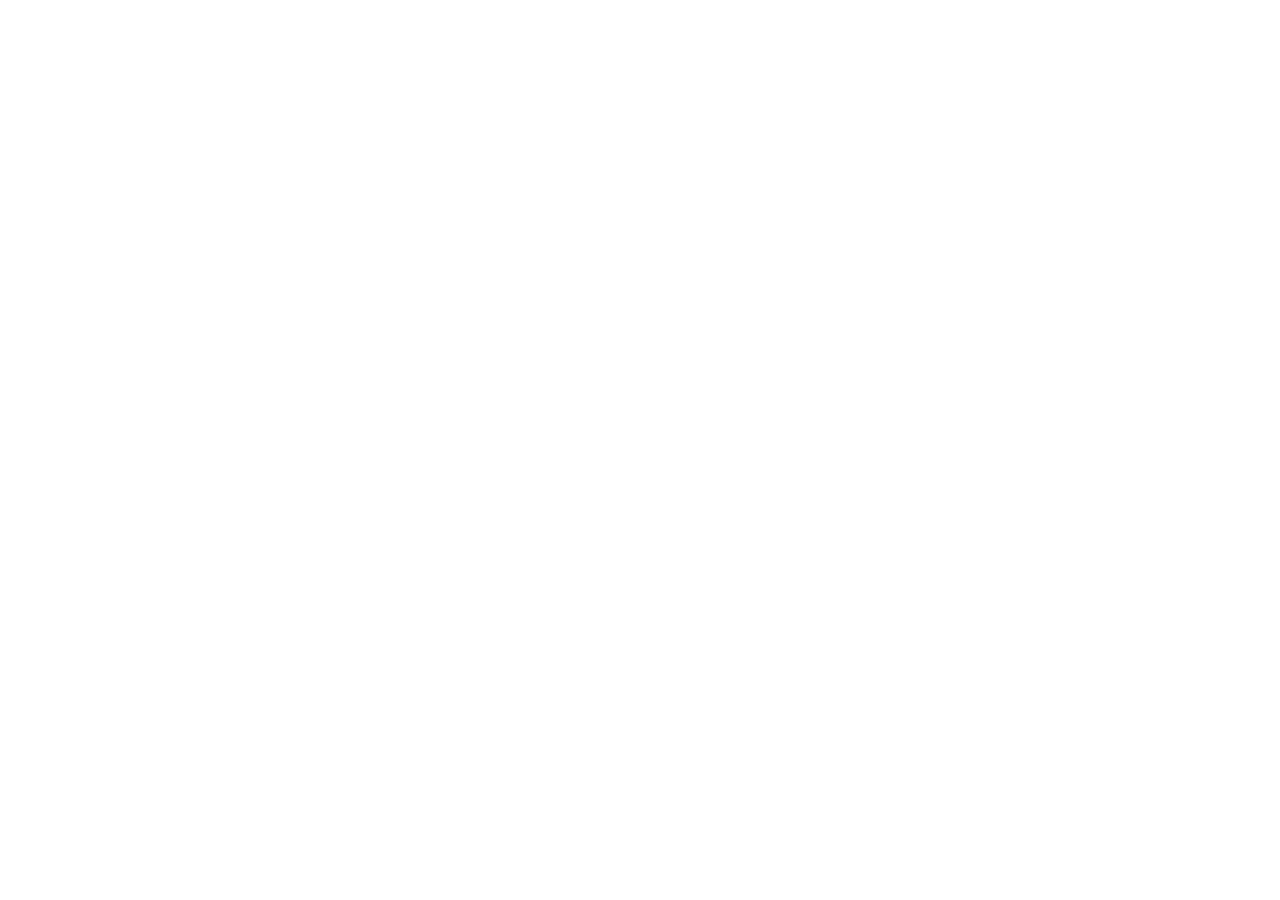
==== codigo/modulos/index.html @ 7b5ed676 "feat: add codigo folder" ====
<!DOCTYPE html>
<html lang="en">
<head>
    <meta charset="UTF-8">
    <meta name="viewport" content="width=device-width, initial-scale=1.0">
    <title>Cofee</title>
    <link rel="stylesheet" href="../assets/style.css">
</head>
<body>
    












    
</body>
</html>
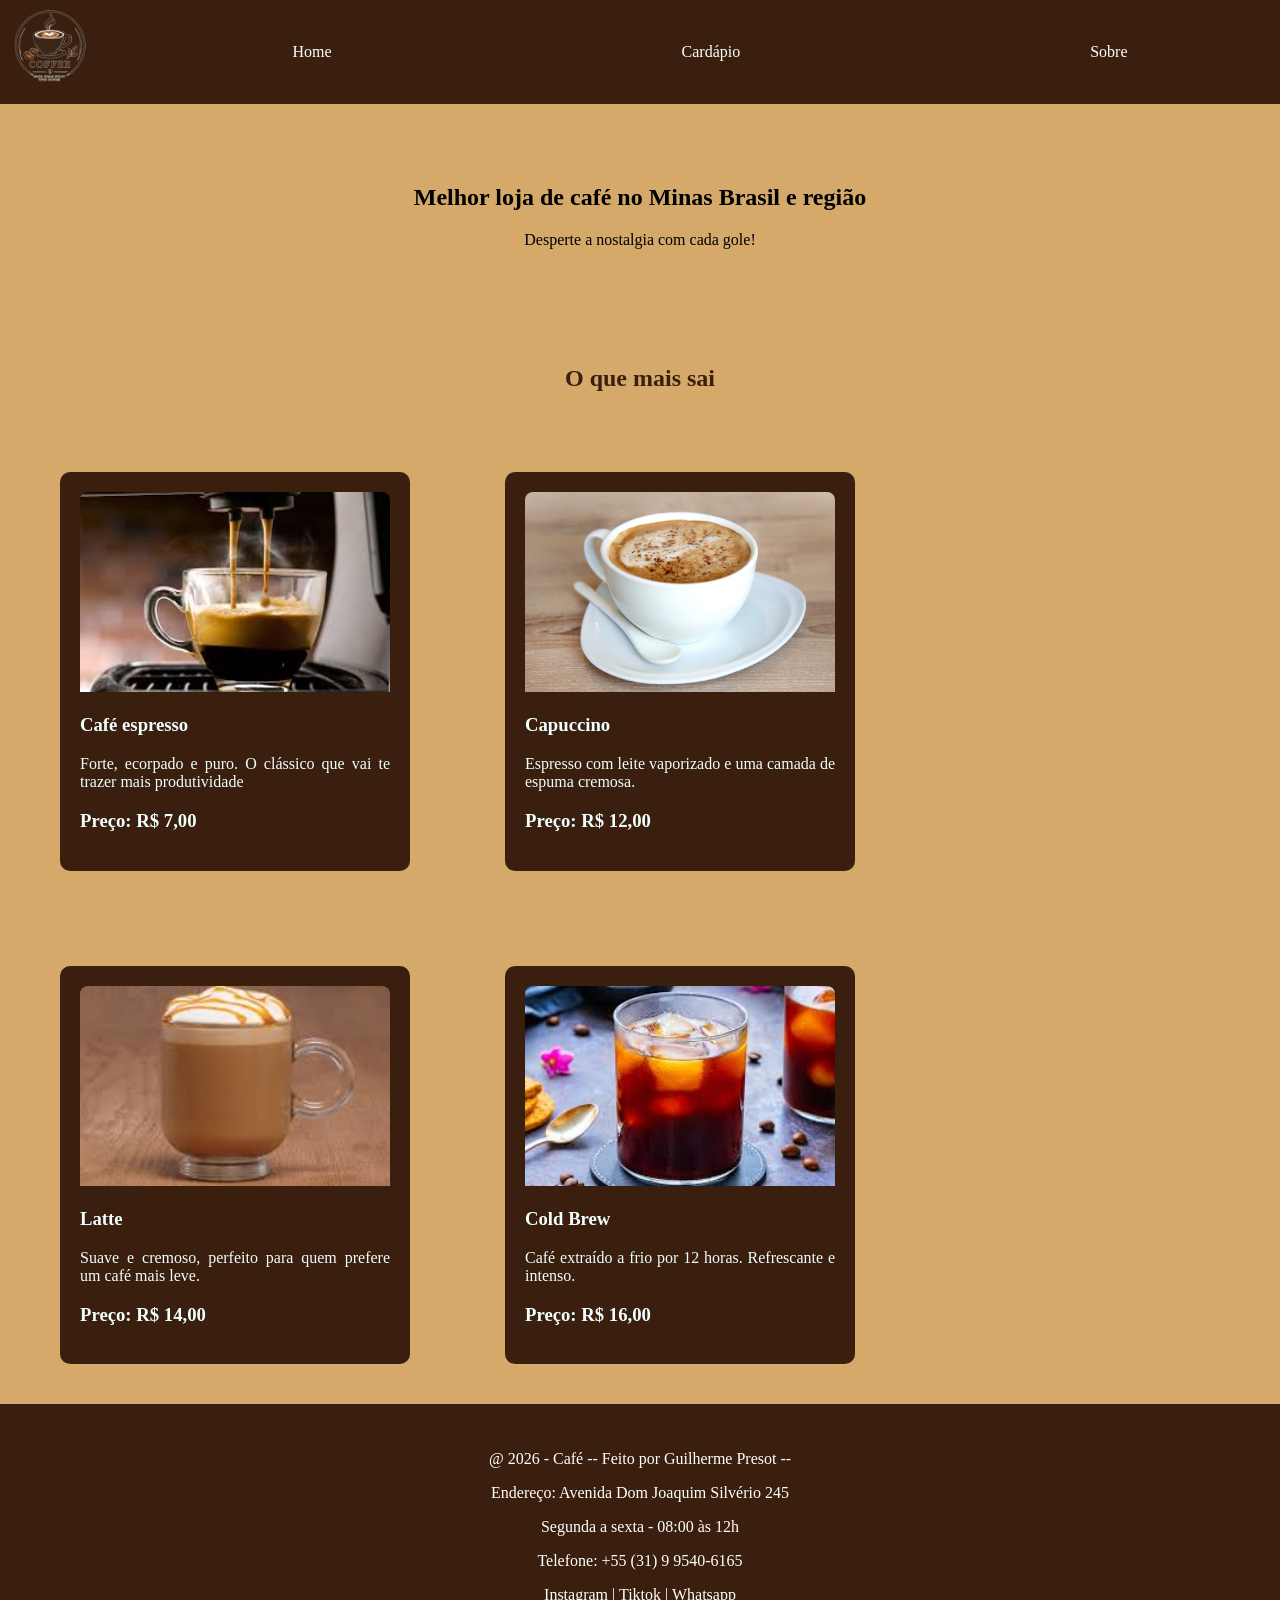
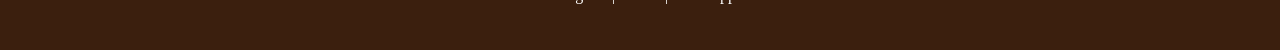
==== commit c344a833: "feat: add card images, style footer and organize layout" ====
--- a/codigo/modulos/index.html
+++ b/codigo/modulos/index.html
@@ -7,19 +7,61 @@
     <link rel="stylesheet" href="../assets/style.css">
 </head>
 <body>
-    
+    <header>
+        <nav>
+            <span class="logo"><img src="../images/logo.png" width="100px" alt=""></span>
+            <ul>
+                <li><a href="#">Home</a></li>
+                <li><a href="#">Cardápio</a></li>
+                <li><a href="#">Sobre</a></li>
+            </ul>
+        </nav>
+    </header>
 
+    <main>
+        <section class="impacto">
+            <h1>Melhor loja de café no Minas Brasil e região</h1>
+            <p><stong>Desperte a nostalgia com cada gole!</stong></p>
+        </section>
 
+        <section class="cardapio">
+            <h1 class="titulo-cardapio">O que mais sai</h1>
+            <div class="container">
+                <div class="cards">
+                    <img src="../images/expresso.jpg" width="400px">
+                    
+                    <h3>Café espresso</h3>
+                    <p>Forte, ecorpado e puro. O clássico que vai te trazer mais produtividade</p>
+                    <h3>Preço: R$ 7,00</h3>
+                </div>
+                <div class="cards">
+                    <img src="../images/capuccino.jpg" width="400px">
+                    <h3>Capuccino</h3>
+                    <p>Espresso com leite vaporizado e uma camada de espuma cremosa.</p>
+            <h3>Preço: R$ 12,00</h3>
+                </div>
+                <div class="cards">
+                    <img src="../images/latte.png" width="400px">
+                    <h3>Latte</h3>
+                    <p>Suave e cremoso, perfeito para quem prefere um café mais leve.</p>
+                    <h3>Preço: R$ 14,00</h3>
+                </div>
+                <div class="cards">
+                    <img src="../images/cof.png" width="400px">
+                    <h3>Cold Brew</h3>
+                    <p>Café extraído a frio por 12 horas. Refrescante e intenso.</p>
+                    <h3>Preço: R$ 16,00</h3>
+                </div>
+            </div>
+        </section>
+    </main>
 
-
-
-
-
-
-
-
-
-
-    
+    <footer>
+    <p>@ 2026 - Café -- Feito por Guilherme Presot --</p>
+    <p>Endereço: Avenida Dom Joaquim Silvério 245</p>
+    <p>Segunda a sexta - 08:00 às 12h</p>
+    <p>Telefone: +55 (31) 9 9540-6165</p>
+    <p>Instagram | Tiktok | Whatsapp</p>
+</footer>
 </body>
 </html>
--- a/codigo/assets/style.css
+++ b/codigo/assets/style.css
@@ -0,0 +1,76 @@
+header{
+    background-color:#3b1f0e ;    
+   
+}
+body{
+    background-color: #d4a96a;
+    padding: 0px;
+    margin: 0px;
+}
+nav{
+    display: flex;
+
+}
+
+nav ul{
+    display: flex;
+    list-style: none;
+    justify-content: center;
+    align-items: center;
+    gap: 350px;
+    width: 100%;
+    
+    
+}
+ul a{
+    text-decoration: none;
+    color: white;
+    
+}
+.impacto{
+    text-align: center;
+    padding: 60px 20px;
+}
+.impacto p{
+   text-align: center;
+}
+.cardapio{
+    padding: 40px px;
+    
+}
+.container {
+    display: flex;
+    flex-wrap: wrap;
+    gap: 15px;
+    padding: 0 20px;
+}
+.cards{
+    justify-items: center;
+    background-color: #3b1f0e;
+    color:azure;
+    padding: 20px;
+    margin:40px;
+    text-align:justify;
+    border-radius: 10px;
+    width: calc(25% - 0px);
+    
+}
+footer{
+    background-color: #3b1f0e;
+    color: #d4a96a;
+    text-align: center;
+    padding: 30px 20px;
+    background-color: #3b1f0e;
+    color: white;
+}
+.titulo-cardapio {
+    text-align: center;
+    color: #3b1f0e;
+    padding: 20px 0;
+}
+.cards img {
+    width: 100%;
+    height: 200px;
+    object-fit: cover;
+    border-radius: 8px 8px 0 0;
+}
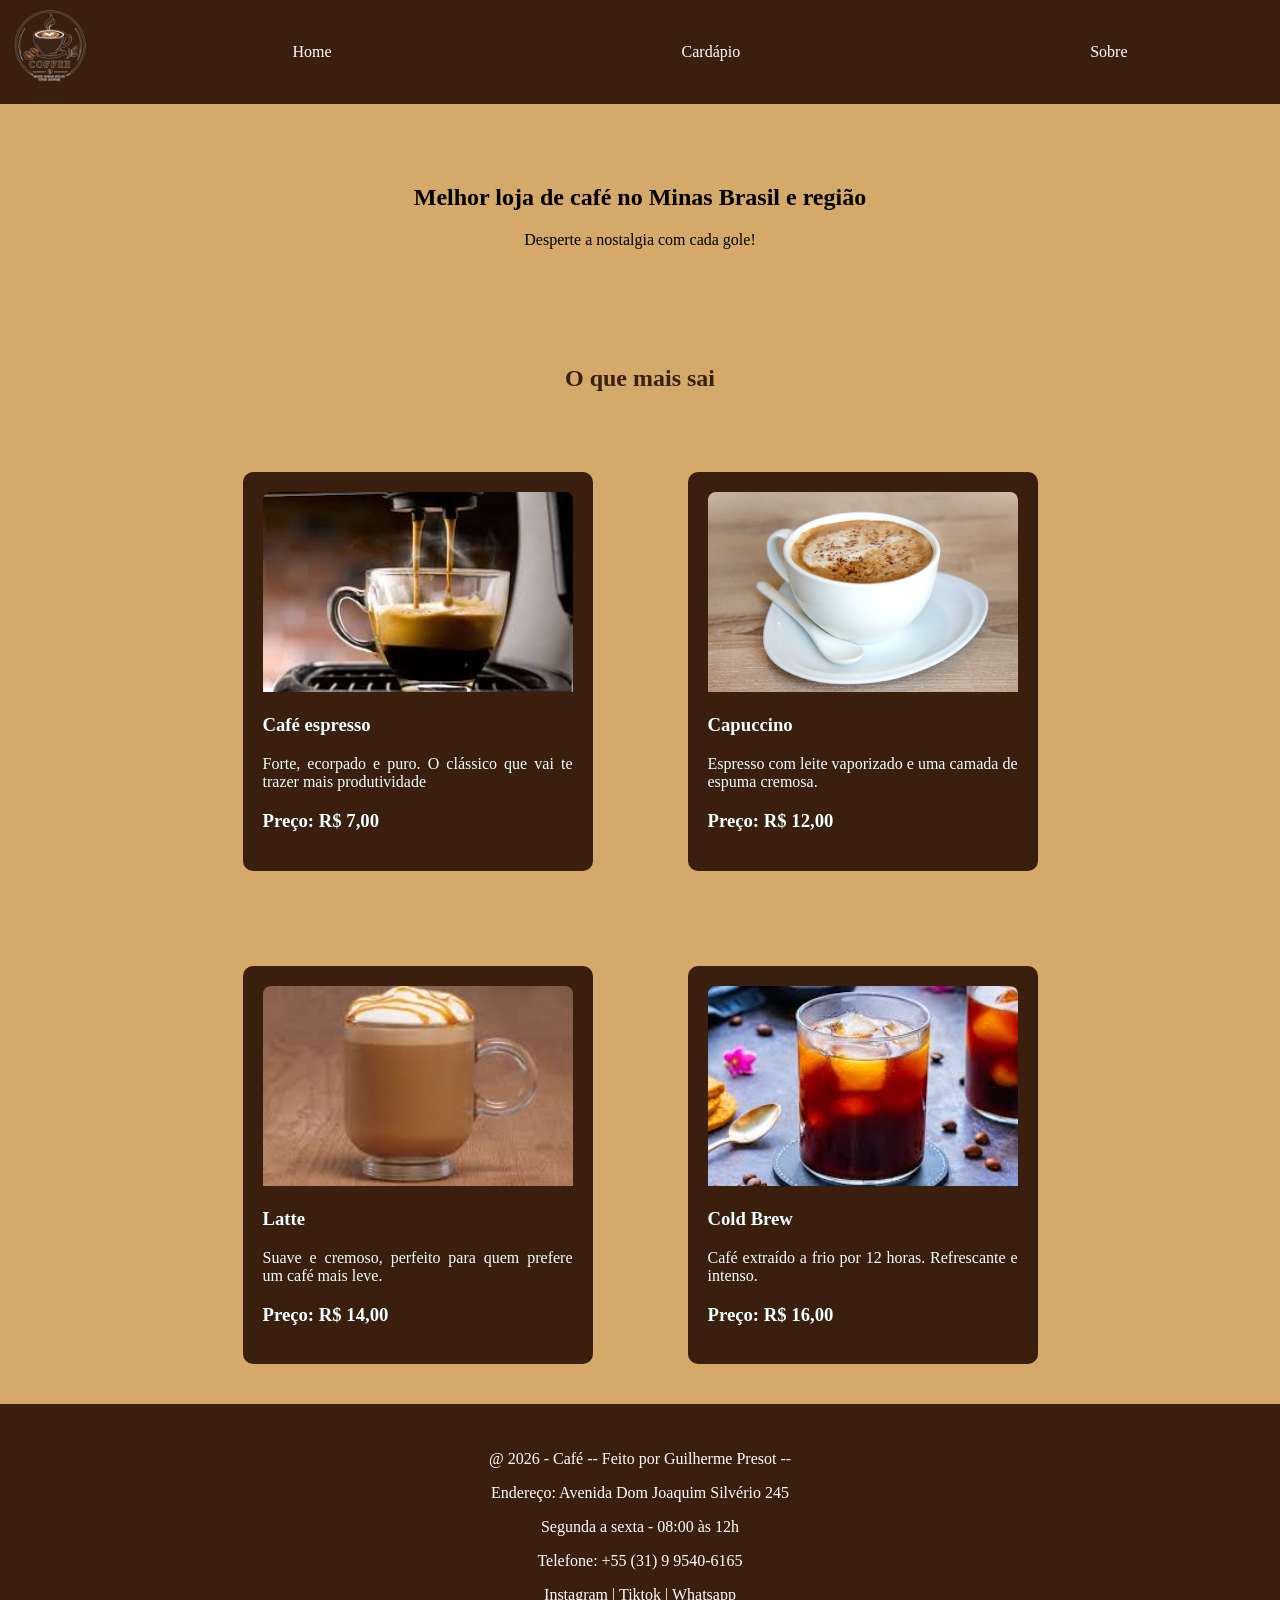
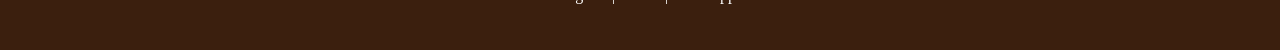
==== commit 4ae955fb: "feat: add cardapio page with 10 products and menu layout" ====
--- a/codigo/modulos/index.html
+++ b/codigo/modulos/index.html
@@ -11,9 +11,9 @@
         <nav>
             <span class="logo"><img src="../images/logo.png" width="100px" alt=""></span>
             <ul>
-                <li><a href="#">Home</a></li>
-                <li><a href="#">Cardápio</a></li>
-                <li><a href="#">Sobre</a></li>
+                <li><a href="../modulos/index.html">Home</a></li>
+                <li><a href="../modulos/cardapio.html">Cardápio</a></li>
+                <li><a href="../modulos/sobre.html">Sobre</a></li>
             </ul>
         </nav>
     </header>
@@ -24,7 +24,7 @@
             <p><stong>Desperte a nostalgia com cada gole!</stong></p>
         </section>
 
-        <section class="cardapio">
+        <section class="home">
             <h1 class="titulo-cardapio">O que mais sai</h1>
             <div class="container">
                 <div class="cards">
--- a/codigo/assets/style.css
+++ b/codigo/assets/style.css
@@ -34,7 +34,7 @@
 .impacto p{
    text-align: center;
 }
-.cardapio{
+.home{
     padding: 40px px;
     
 }
@@ -73,4 +73,41 @@
     height: 200px;
     object-fit: cover;
     border-radius: 8px 8px 0 0;
+}
+.cards-menu{
+    align-items: start;
+    display: flex;
+    justify-items: center;
+    gap: 20px;
+    color:#3b1f0e;
+    padding: 20px;
+    margin:20px 0;
+    border-radius: 1000px;
+     width: calc(50% - 75px);
+}
+.cards-menu img {
+    width: 120px;
+    height: 120px;
+    object-fit: cover;
+    border-radius: 50%;
+    flex-shrink: 0;
+    justify-content: center;
+}
+.container-menu {
+    display: flex;
+    flex-wrap: wrap;
+    justify-content: center;
+    align-items: center;
+    gap: 20px;
+    padding: 20px 60px;
+    
+}
+.container{
+    justify-content: center;
+    align-items: center;
+}
+.cards-menu .info {
+    flex: 1;
+    min-width: 0;
+    text-align: center;
 }
